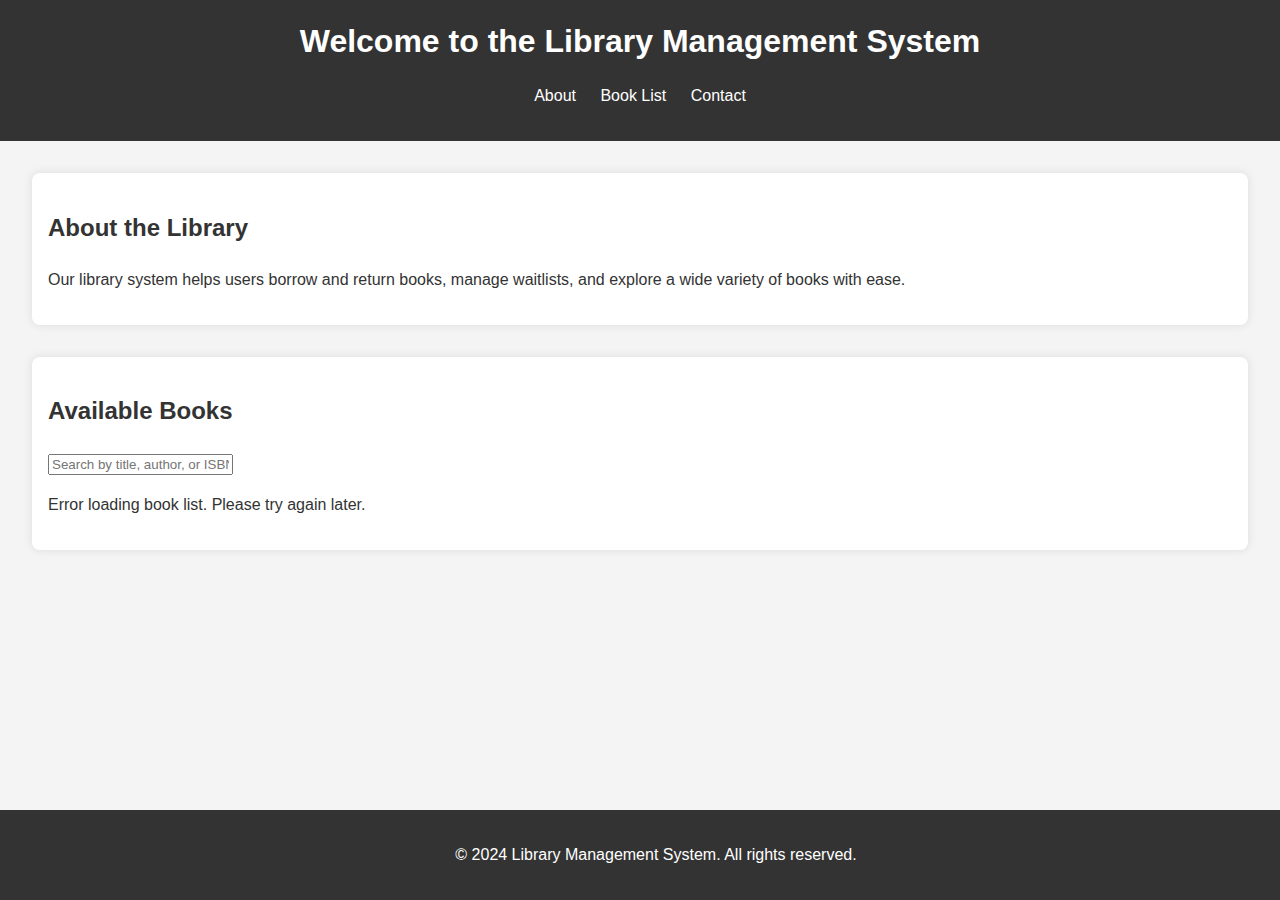
==== index.html @ 9f6ed494 "updated all files and created the code for the search functions. This is a test" ====
<!DOCTYPE html>
<html lang="en">
<head>
    <meta charset="UTF-8">
    <meta name="viewport" content="width=device-width, initial-scale=1.0">
    <title>Library Management System</title>
    <link rel="stylesheet" href="css/style.css">
</head>
<body>
    <header>
        <h1>Welcome to the Library Management System</h1>
        <nav>
            <ul>
                <li><a href="#about">About</a></li>
                <li><a href="#booklist">Book List</a></li>
                <li><a href="#contact">Contact</a></li>
            </ul>
        </nav>
    </header>

    <section id="about">
        <h2>About the Library</h2>
        <p>Our library system helps users borrow and return books, manage waitlists, and explore a wide variety of books with ease.</p>
    </section>

    <section id="booklist">
        <h2>Available Books</h2>
        <input type="text" id="search-box" placeholder="Search by title, author, or ISBN...">
        <ul id="book-list"></ul>
    </section>

    <footer>
        <p>&copy; 2024 Library Management System. All rights reserved.</p>
    </footer>

    <script src="scripts/main.js"></script>
</body>
</html>
---- css/style.css ----
body {
    font-family: Arial, sans-serif;
    margin: 0;
    padding: 0;
    line-height: 1.6;
    background-color: #f4f4f4;
    color: #333;
}

header {
    background-color: #333;
    color: white;
    padding: 1rem;
    text-align: center;
}

header h1 {
    margin: 0;
}

header nav ul {
    list-style: none;
    padding: 0;
}

header nav ul li {
    display: inline;
    margin: 0 10px;
}

header nav ul li a {
    color: white;
    text-decoration: none;
}

section {
    margin: 2rem;
    padding: 1rem;
    background: white;
    border-radius: 8px;
    box-shadow: 0 0 10px rgba(0, 0, 0, 0.1);
}

#booklist ul {
    list-style: none;
    padding: 0;
}

#booklist ul li {
    display: flex;
    align-items: flex-start;
    margin-bottom: 1rem;
    border: 1px solid #ddd;
    border-radius: 5px;
    padding: 1rem;
    background-color: #f9f9f9;
}

.book-cover {
    width: 100px;
    height: auto;
    margin-right: 1rem;
    border-radius: 5px;
    box-shadow: 0 0 5px rgba(0, 0, 0, 0.1);
}

.book-details h3 {
    margin: 0 0 0.5rem;
}

.book-details p {
    margin: 0.2rem 0;
}

footer {
    background-color: #333;
    color: white;
    text-align: center;
    padding: 1rem;
    position: fixed;
    bottom: 0;
    width: 100%;
}

/* Availability Styles */
.book-available {
    border-left: 5px solid #4CAF50;
}

.book-checked-out {
    border-left: 5px solid #f44336;
}
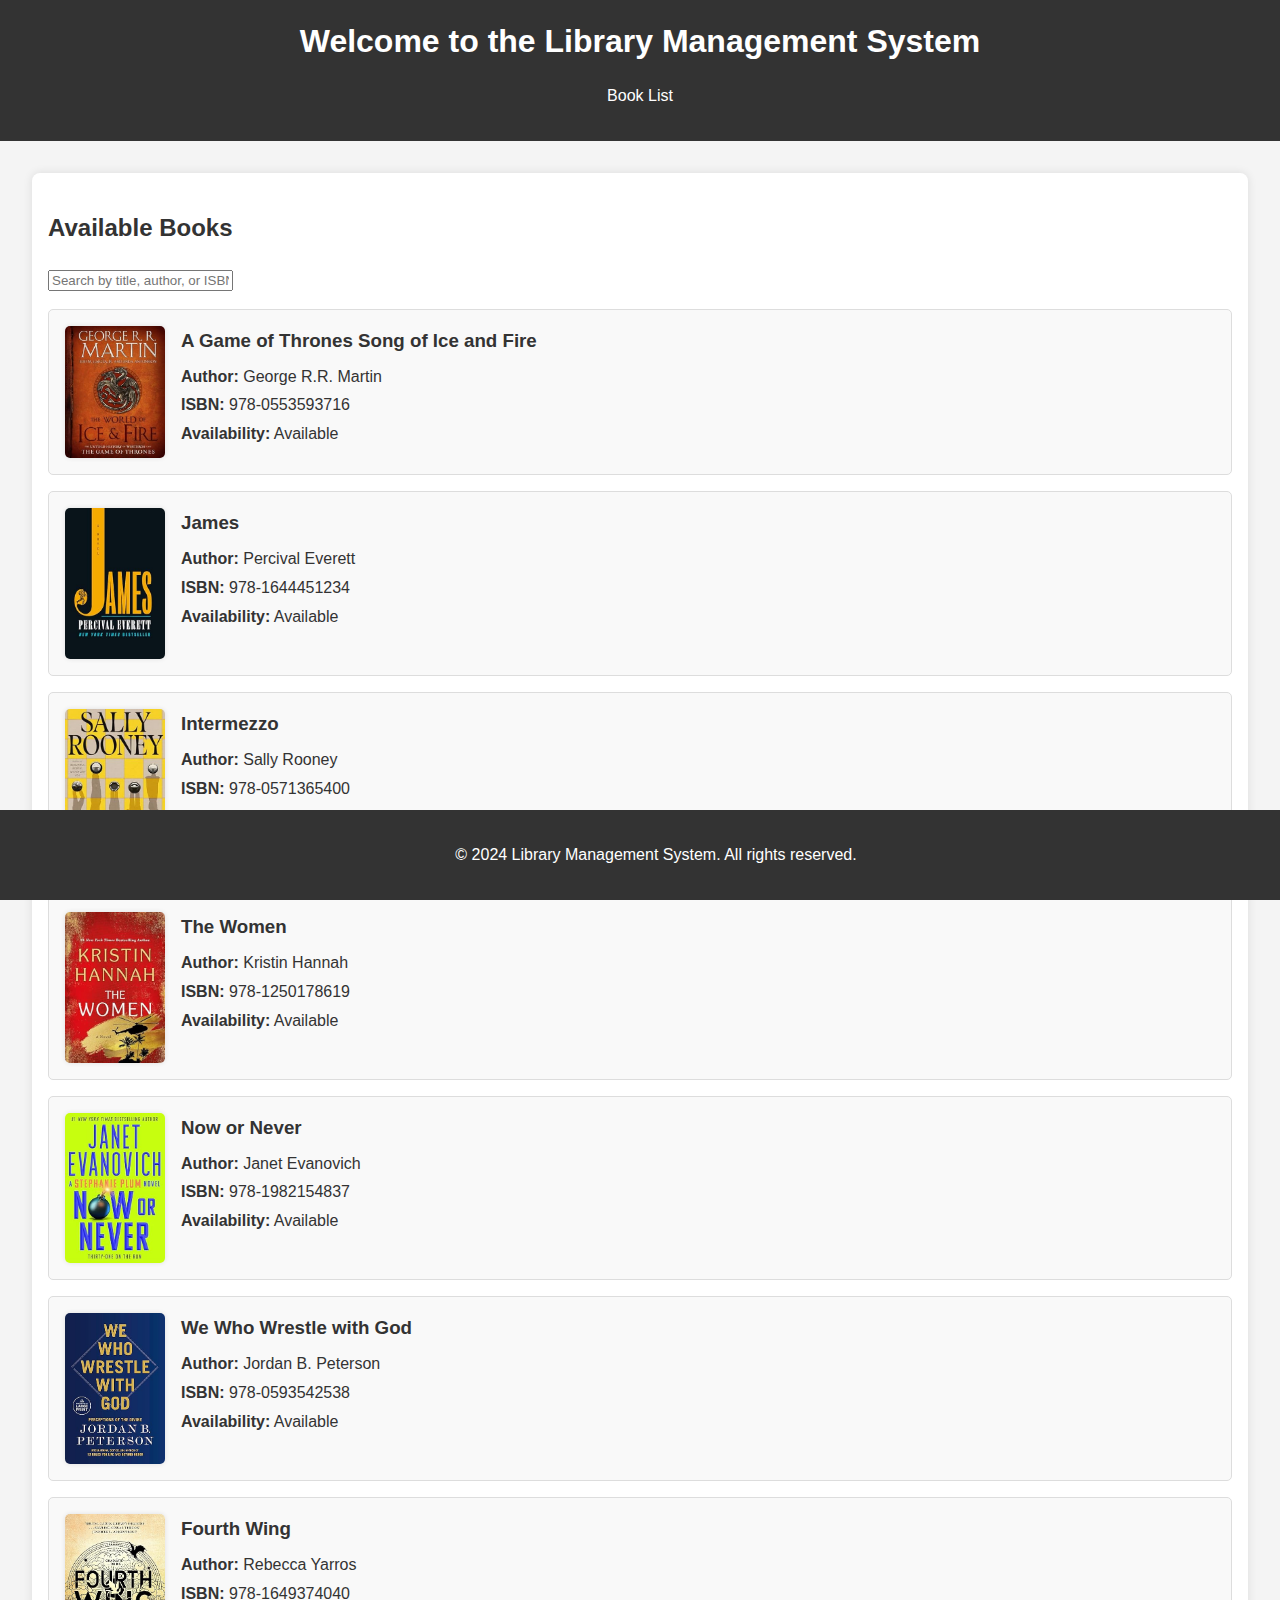
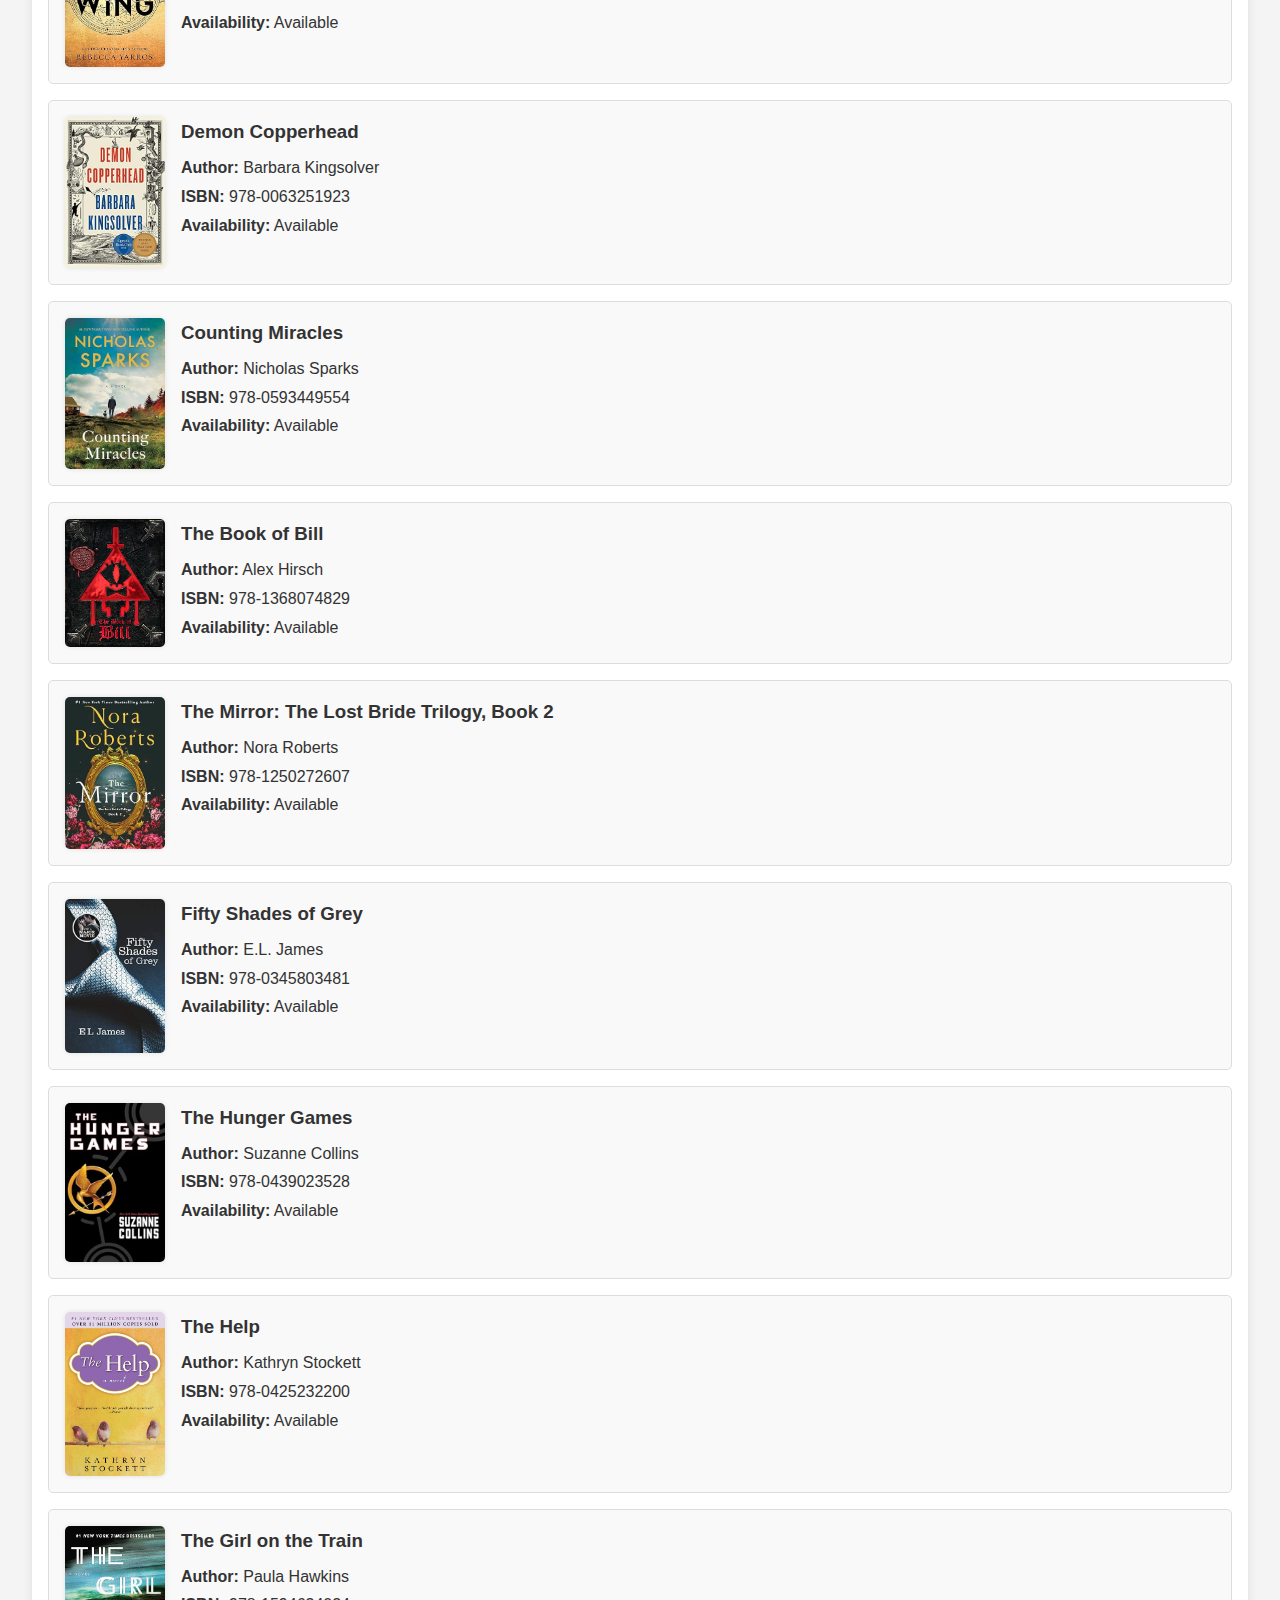
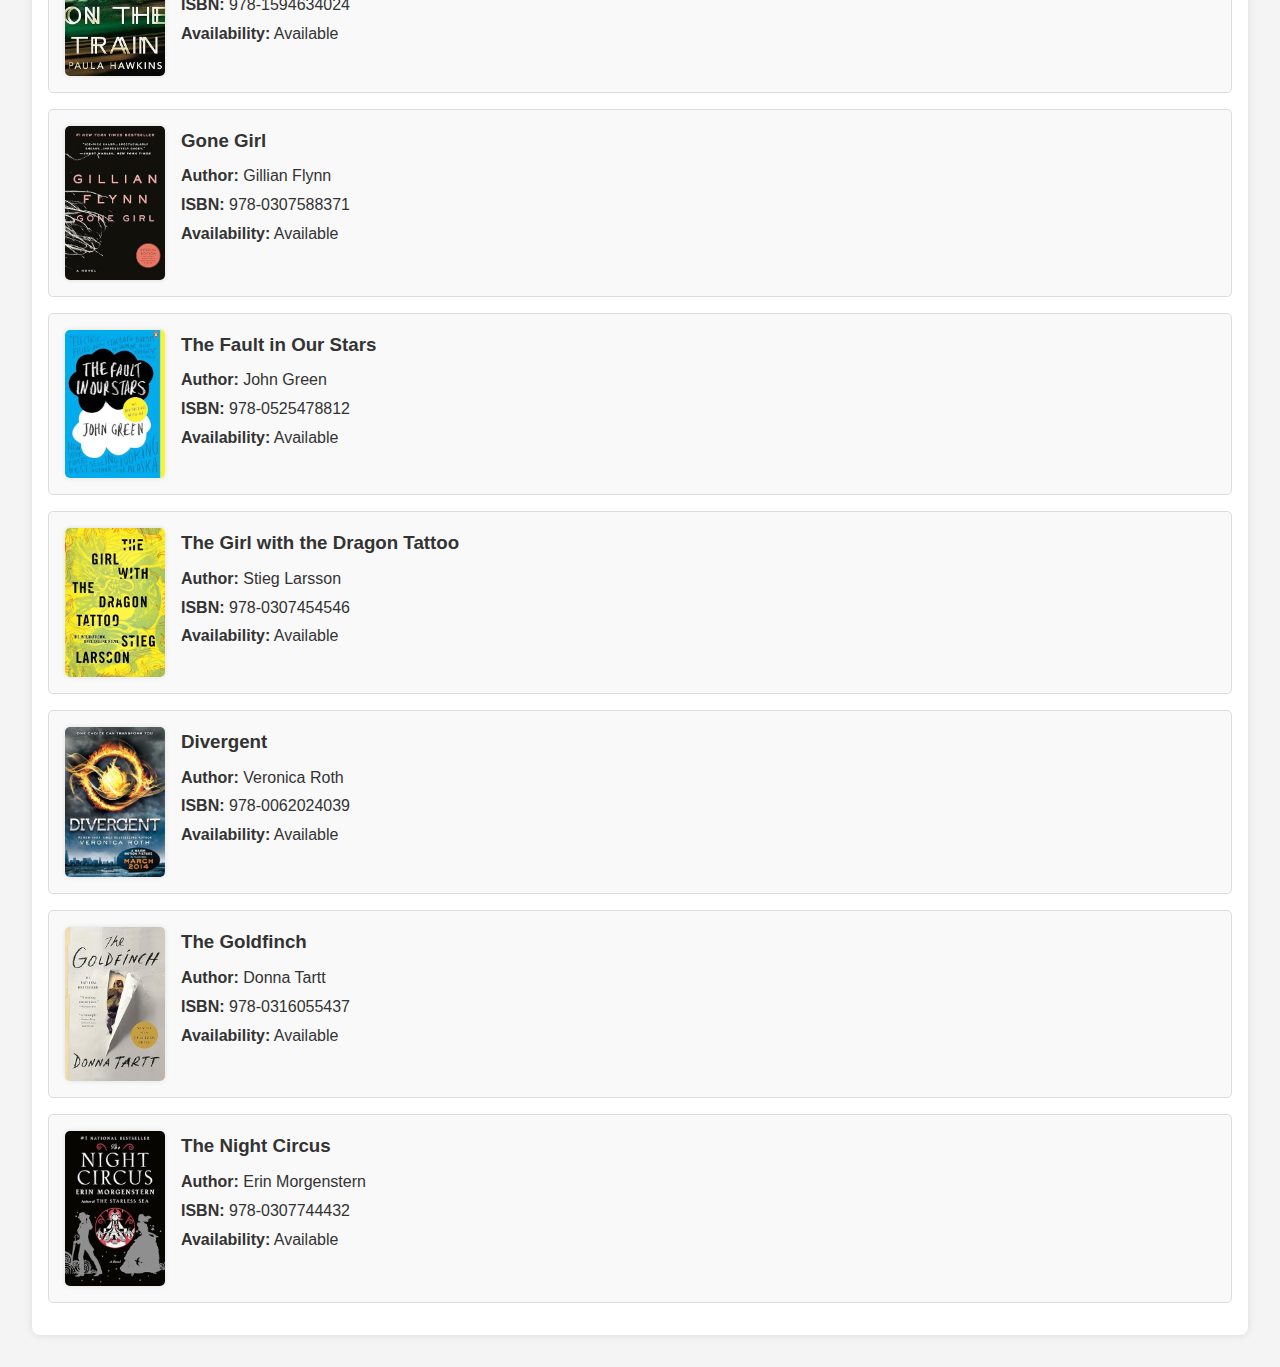
==== commit bef07069: "index and main.js updates. they were linking improperly" ====
--- a/index.html
+++ b/index.html
@@ -11,17 +11,10 @@
         <h1>Welcome to the Library Management System</h1>
         <nav>
             <ul>
-                <li><a href="#about">About</a></li>
                 <li><a href="#booklist">Book List</a></li>
-                <li><a href="#contact">Contact</a></li>
             </ul>
         </nav>
     </header>
-
-    <section id="about">
-        <h2>About the Library</h2>
-        <p>Our library system helps users borrow and return books, manage waitlists, and explore a wide variety of books with ease.</p>
-    </section>
 
     <section id="booklist">
         <h2>Available Books</h2>
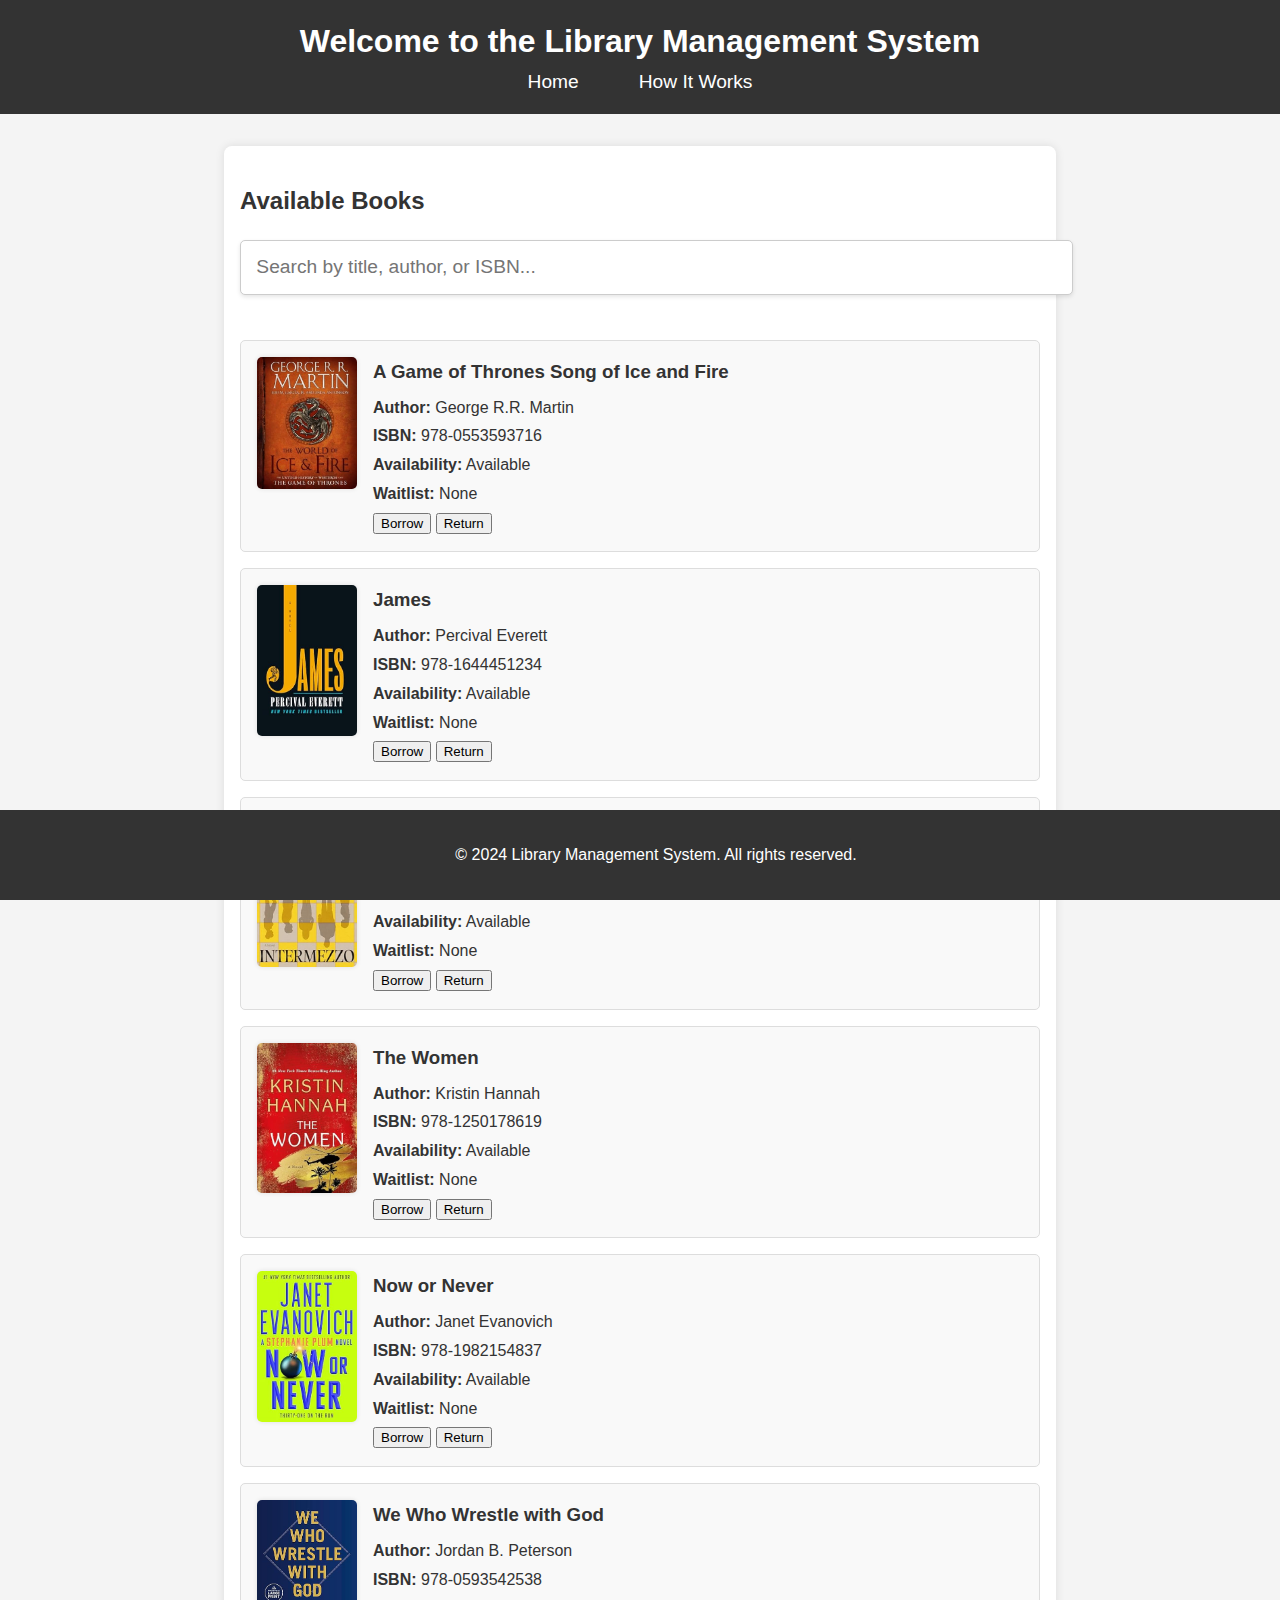
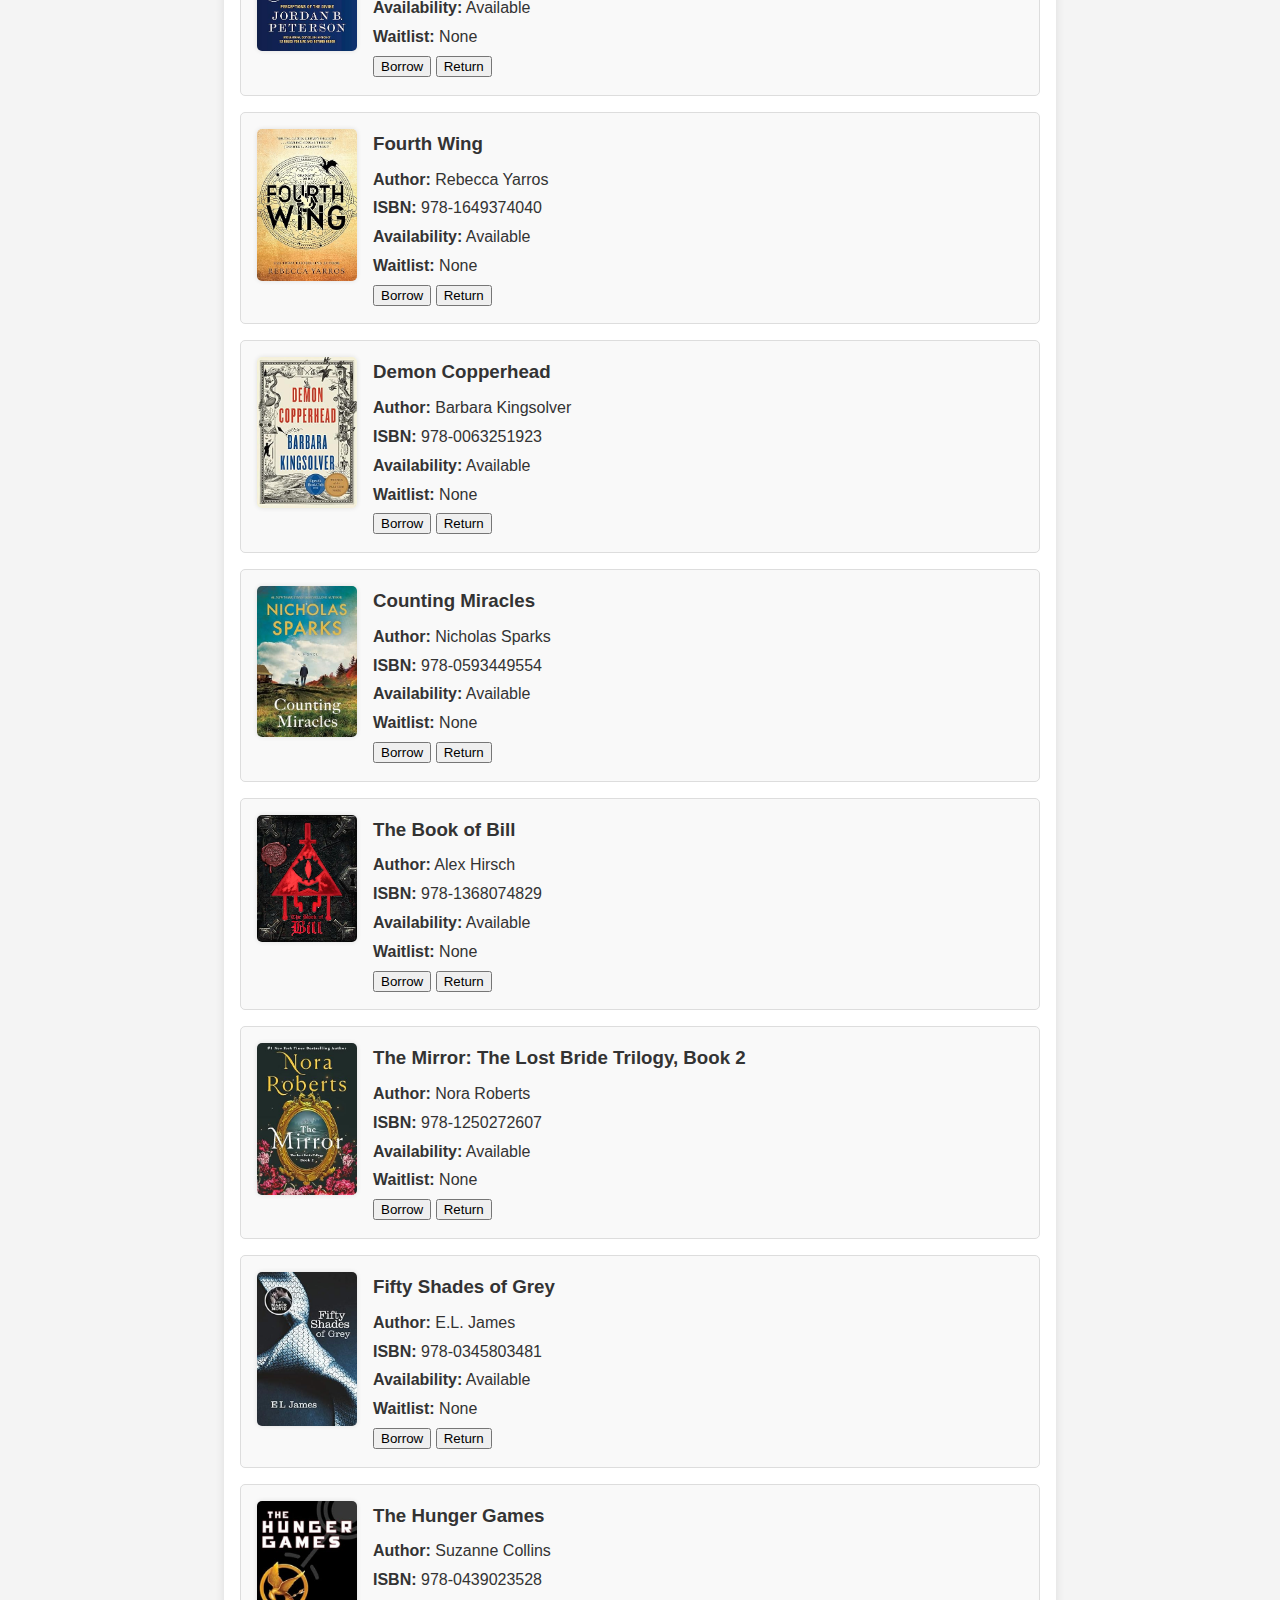
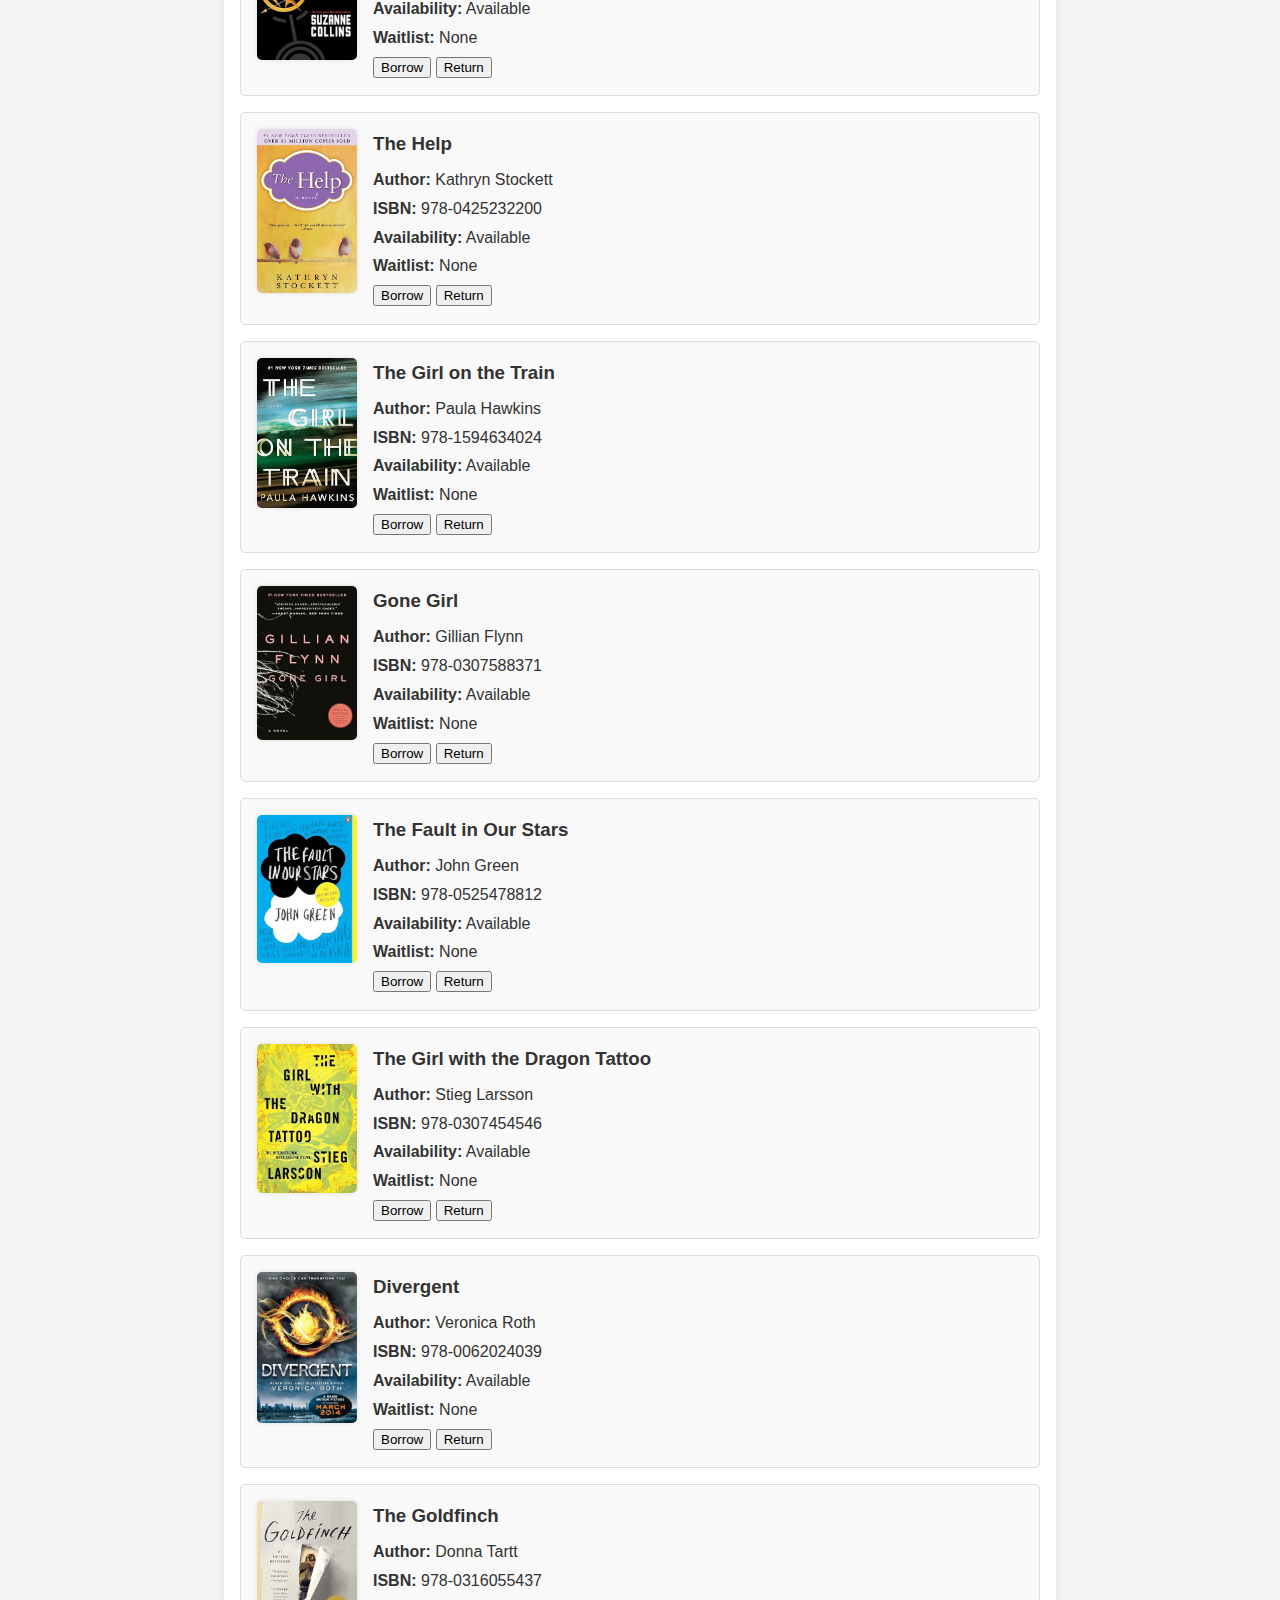
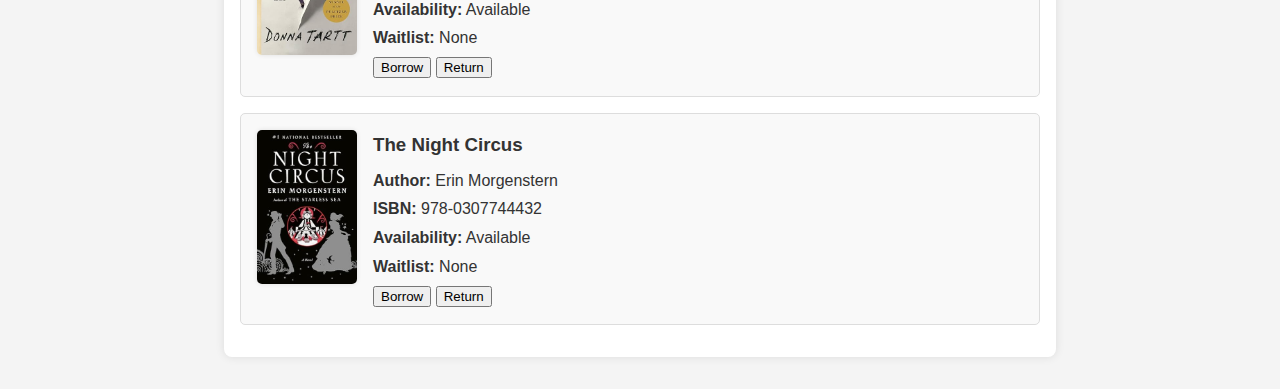
==== commit c3e6a1ca: "changes to styles index and a new page called howitworks" ====
--- a/index.html
+++ b/index.html
@@ -11,7 +11,8 @@
         <h1>Welcome to the Library Management System</h1>
         <nav>
             <ul>
-                <li><a href="#booklist">Book List</a></li>
+                <li><a href="index.html">Home</a></li>
+                <li><a href="howitworks.html">How It Works</a></li>
             </ul>
         </nav>
     </header>
--- a/css/style.css
+++ b/css/style.css
@@ -1,92 +1,143 @@
+/* General Body Styles */
 body {
-    font-family: Arial, sans-serif;
-    margin: 0;
-    padding: 0;
-    line-height: 1.6;
-    background-color: #f4f4f4;
-    color: #333;
+  font-family: Arial, sans-serif;
+  margin: 0;
+  padding: 0;
+  line-height: 1.6;
+  background-color: #f4f4f4;
+  color: #333;
 }
 
+/* Header and Navigation */
 header {
-    background-color: #333;
-    color: white;
-    padding: 1rem;
-    text-align: center;
+  background-color: #333;
+  color: white;
+  padding: 1rem;
+  text-align: center;
 }
 
 header h1 {
-    margin: 0;
+  margin: 0;
 }
 
 header nav ul {
-    list-style: none;
-    padding: 0;
+  list-style: none;
+  padding: 0;
+  margin: 0;
+  display: flex;
+  justify-content: center;
 }
 
 header nav ul li {
-    display: inline;
-    margin: 0 10px;
+  margin: 0 15px;
 }
 
 header nav ul li a {
-    color: white;
-    text-decoration: none;
+  color: white;
+  text-decoration: none;
+  font-size: 1.2em;
+  padding: 10px 15px;
+  transition: background-color 0.3s ease;
 }
 
-section {
-    margin: 2rem;
-    padding: 1rem;
-    background: white;
-    border-radius: 8px;
-    box-shadow: 0 0 10px rgba(0, 0, 0, 0.1);
+header nav ul li a:hover {
+  background-color: #555;
+  border-radius: 5px;
 }
 
+header nav ul li a.active {
+  font-weight: bold;
+  border-bottom: 2px solid #fff;
+}
+
+/* Section Styling */
+section {
+  margin: 2rem auto;
+  padding: 1rem;
+  max-width: 800px;
+  background: white;
+  border-radius: 8px;
+  box-shadow: 0 0 10px rgba(0, 0, 0, 0.1);
+}
+
+/* Book List Styling */
 #booklist ul {
-    list-style: none;
-    padding: 0;
+  list-style: none;
+  padding: 0;
 }
 
 #booklist ul li {
-    display: flex;
-    align-items: flex-start;
-    margin-bottom: 1rem;
-    border: 1px solid #ddd;
-    border-radius: 5px;
-    padding: 1rem;
-    background-color: #f9f9f9;
+  display: flex;
+  align-items: flex-start;
+  margin-bottom: 1rem;
+  border: 1px solid #ddd;
+  border-radius: 5px;
+  padding: 1rem;
+  background-color: #f9f9f9;
 }
 
-.book-cover {
-    width: 100px;
-    height: auto;
-    margin-right: 1rem;
-    border-radius: 5px;
-    box-shadow: 0 0 5px rgba(0, 0, 0, 0.1);
+/* Search Box */
+#search-box {
+  width: 100%; /* Make the input span the full width of its container */
+  padding: 0.8em; /* Add padding for a larger, more clickable input */
+  margin-bottom: 1.5em; /* Add some spacing below the input */
+  font-size: 1.2em; /* Increase font size */
+  border: 1px solid #ccc; /* Add a border for visibility */
+  border-radius: 5px; /* Rounded corners for the input */
+  box-shadow: 0 2px 4px rgba(0, 0, 0, 0.1); /* Subtle shadow for depth */
 }
 
+/* Book Cover */
+.book-cover {
+  width: 100px;
+  height: auto;
+  margin-right: 1rem;
+  border-radius: 5px;
+  box-shadow: 0 0 5px rgba(0, 0, 0, 0.1);
+}
+
+/* Book Details */
 .book-details h3 {
-    margin: 0 0 0.5rem;
+  margin: 0 0 0.5rem;
 }
 
 .book-details p {
-    margin: 0.2rem 0;
+  margin: 0.2rem 0;
 }
 
+/* Footer */
 footer {
-    background-color: #333;
-    color: white;
-    text-align: center;
-    padding: 1rem;
-    position: fixed;
-    bottom: 0;
-    width: 100%;
+  background-color: #333;
+  color: white;
+  text-align: center;
+  padding: 1rem;
+  position: fixed;
+  bottom: 0;
+  width: 100%;
 }
 
 /* Availability Styles */
 .book-available {
-    border-left: 5px solid #4CAF50;
+  border-left: 5px solid #4caf50;
 }
 
-.book-checked-out {
-    border-left: 5px solid #f44336;
-}+.book-borrowed {
+  border-left: 5px solid #f44336;
+}
+
+/* Responsive Design */
+@media (max-width: 600px) {
+  header nav ul {
+    flex-direction: column;
+    align-items: center;
+  }
+
+  header nav ul li {
+    margin: 10px 0;
+  }
+
+  #search-box {
+    font-size: 1em;
+    padding: 0.6em;
+  }
+}
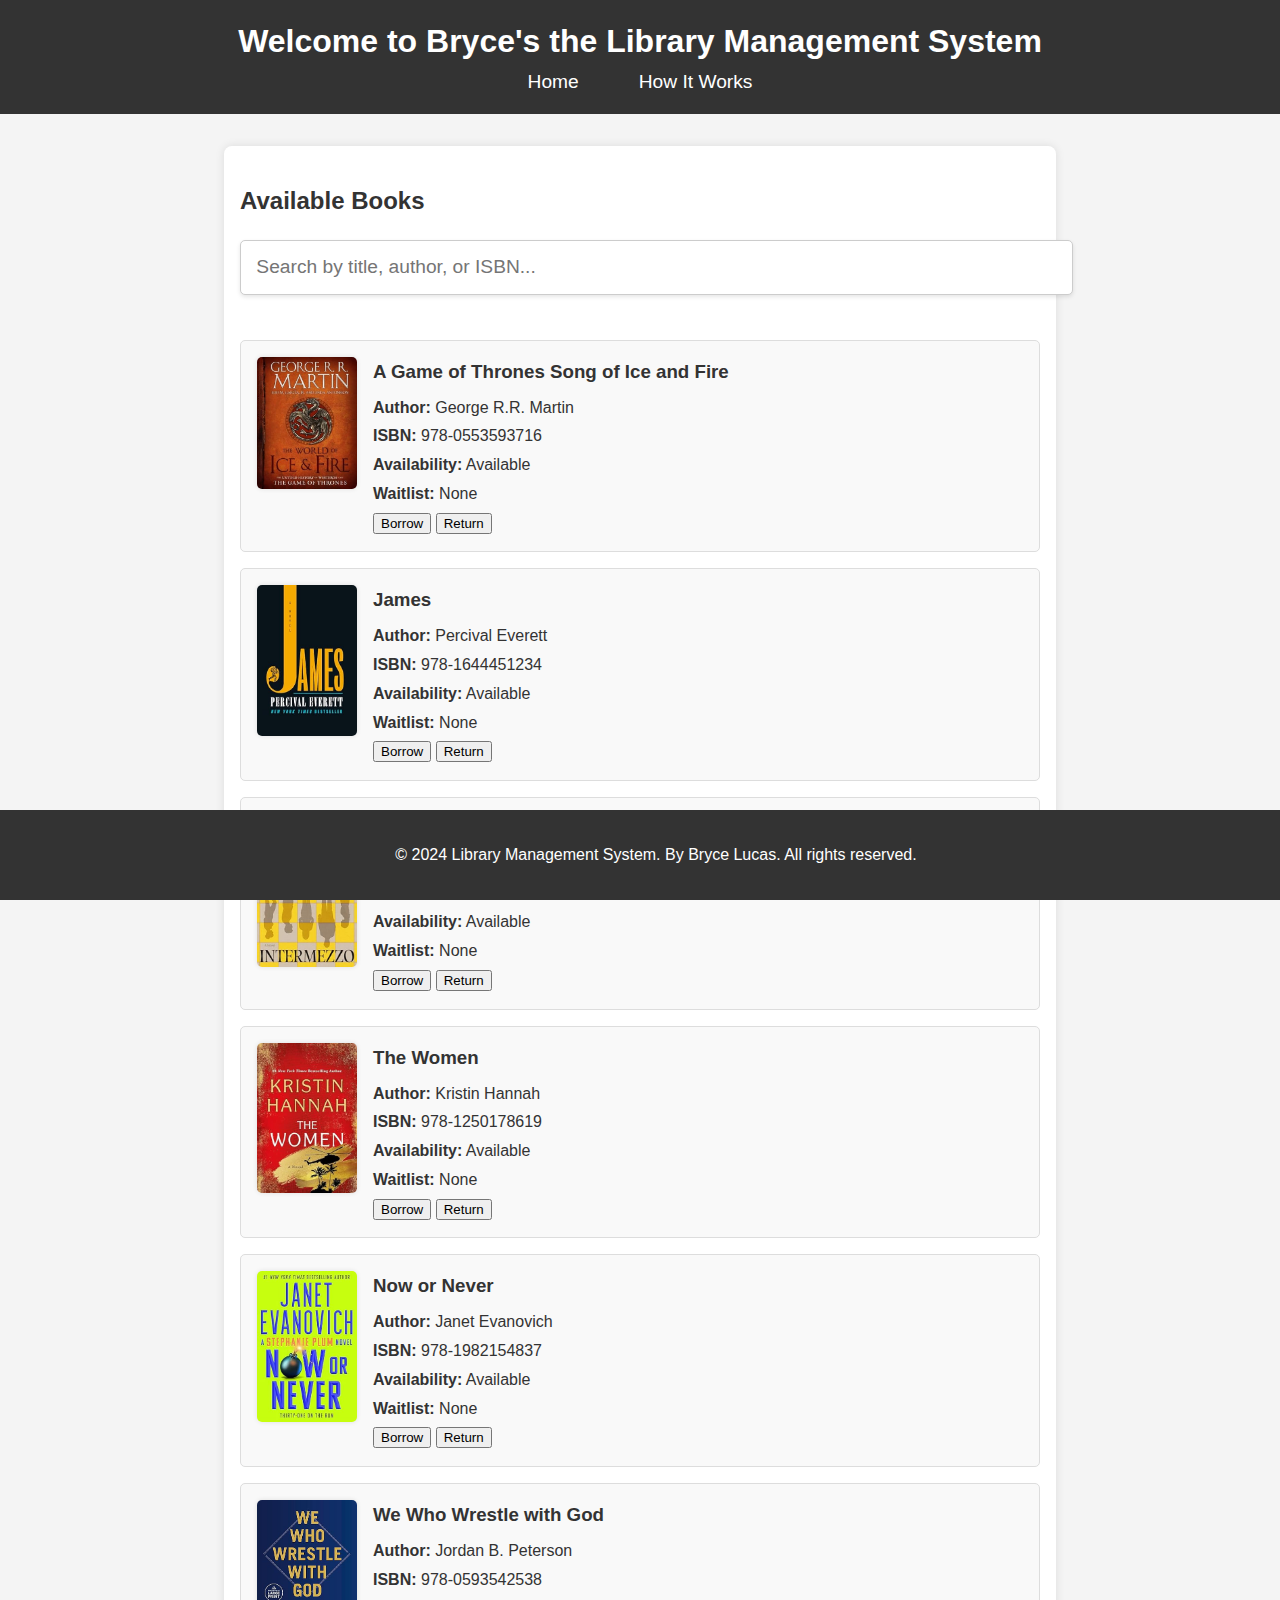
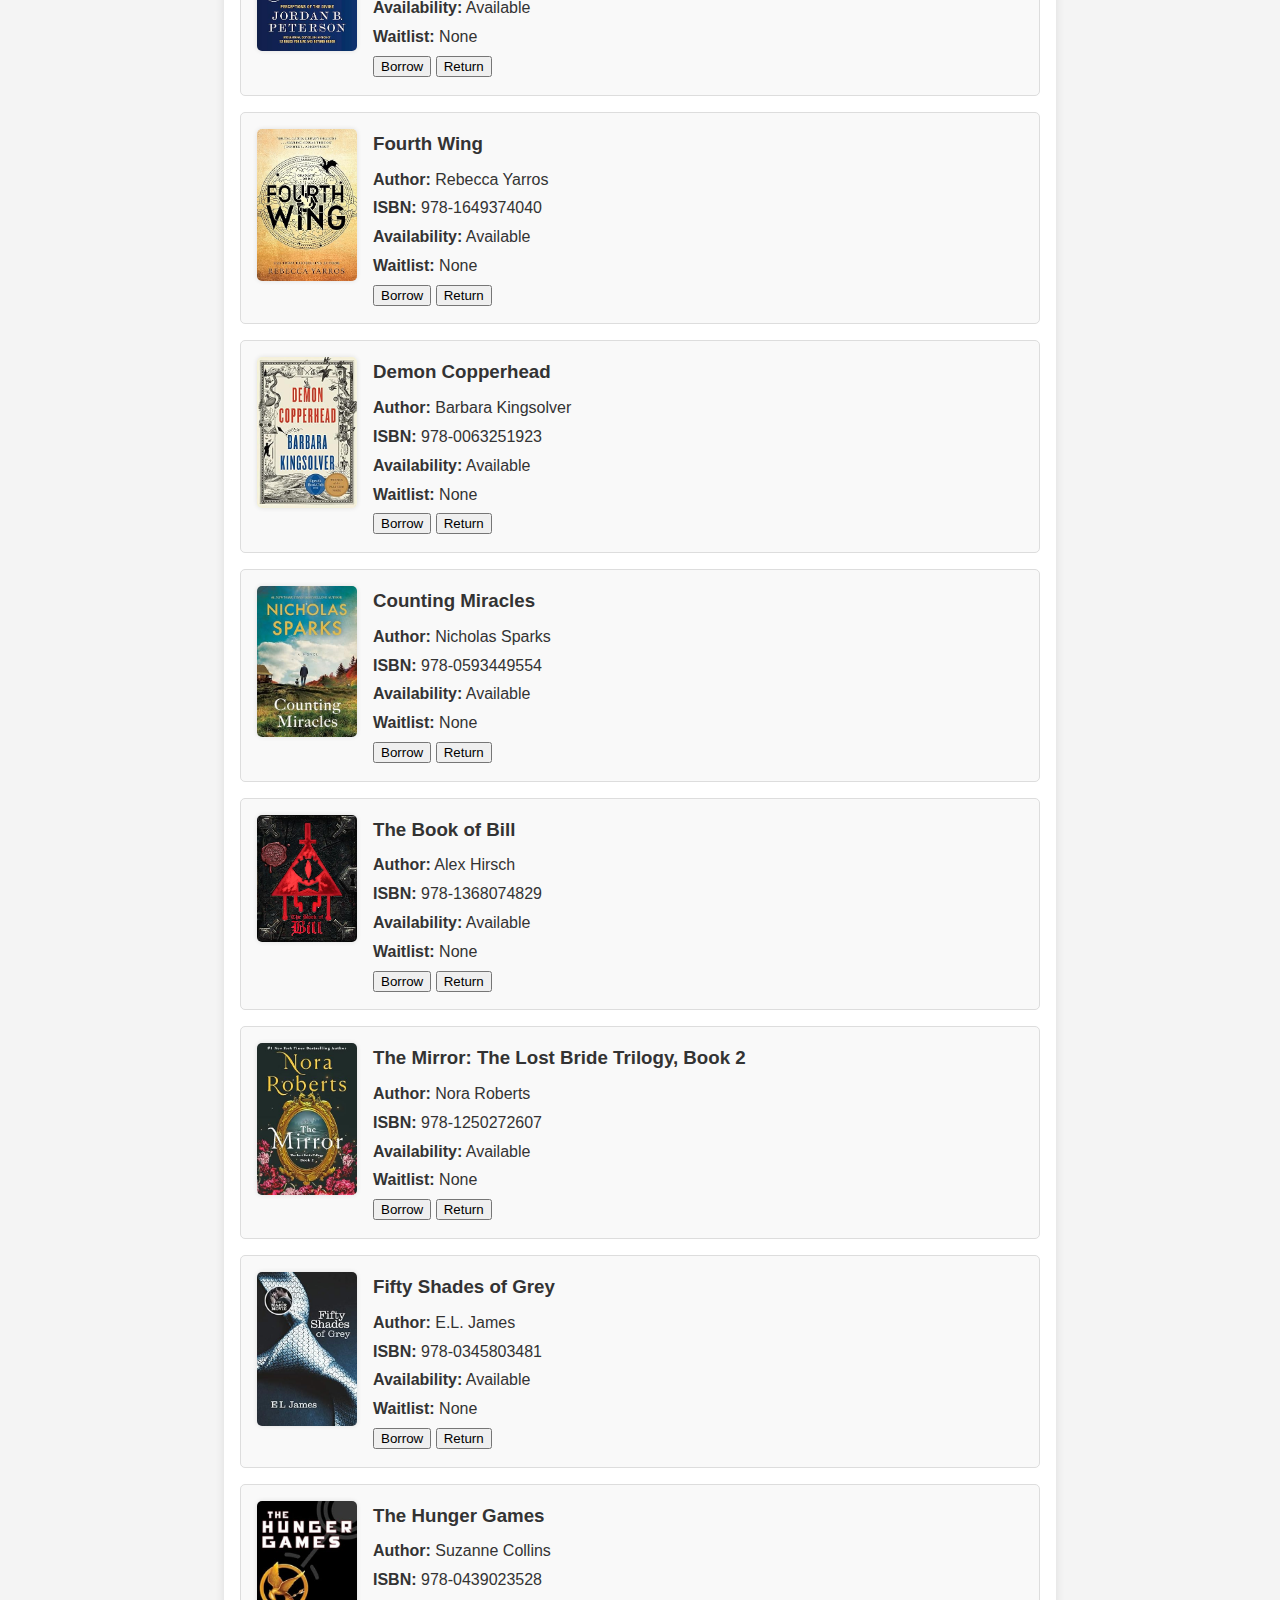
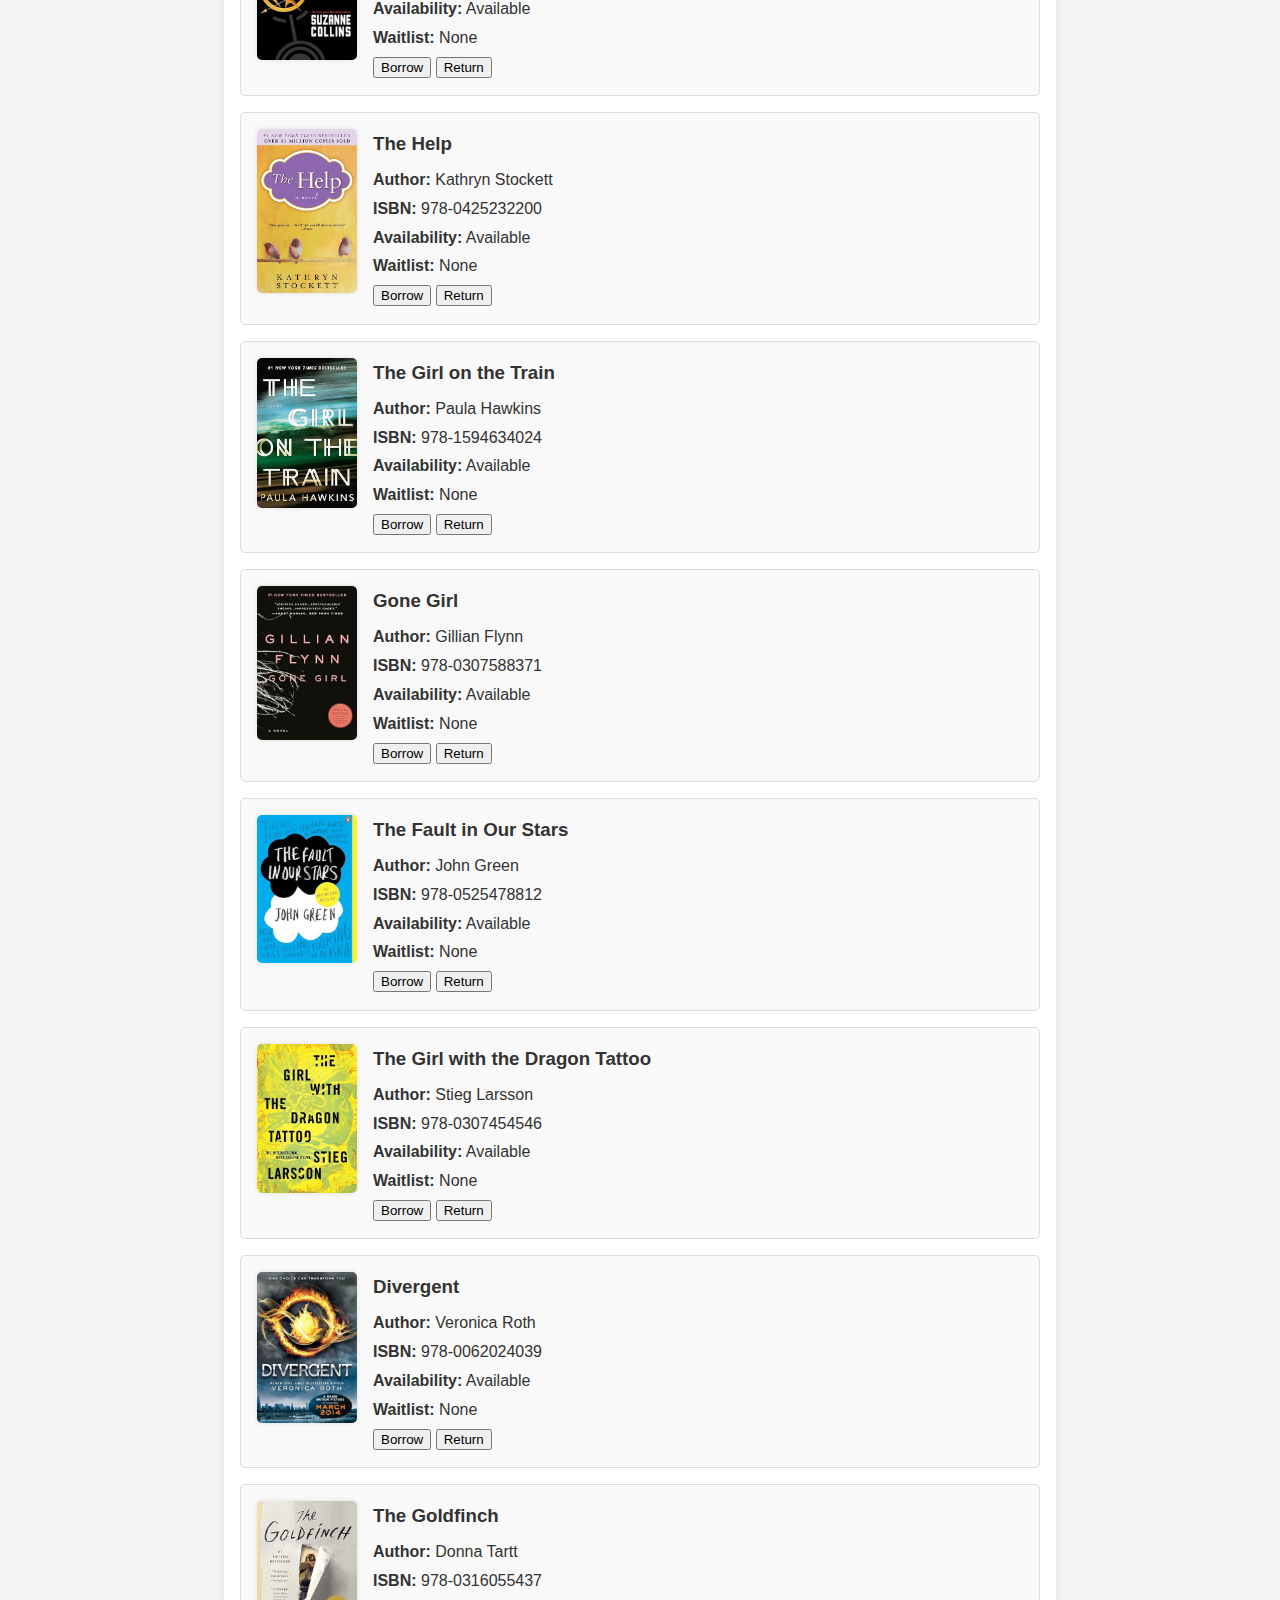
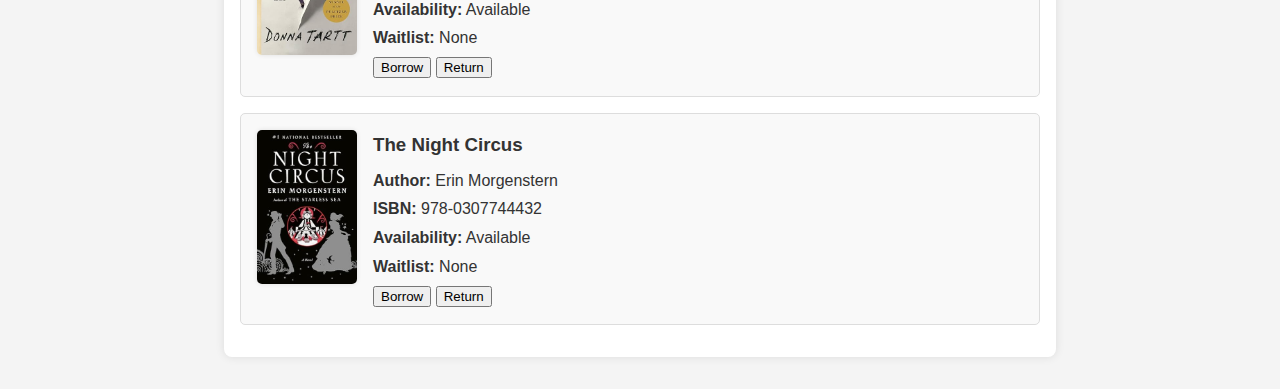
==== commit 0771c6ba: "added copyright for myself" ====
--- a/index.html
+++ b/index.html
@@ -3,30 +3,40 @@
 <head>
     <meta charset="UTF-8">
     <meta name="viewport" content="width=device-width, initial-scale=1.0">
-    <title>Library Management System</title>
+    <title>Bryce's Library Management System</title>
+    <!-- Link to external stylesheet for consistent styling across the project -->
     <link rel="stylesheet" href="css/style.css">
 </head>
 <body>
+    <!-- Header Section -->
     <header>
-        <h1>Welcome to the Library Management System</h1>
+        <h1>Welcome to Bryce's the Library Management System</h1>
+        <!-- Navigation Menu -->
         <nav>
             <ul>
+                <!-- Link to the home page -->
                 <li><a href="index.html">Home</a></li>
+                <!-- Link to the "How It Works" page -->
                 <li><a href="howitworks.html">How It Works</a></li>
             </ul>
         </nav>
     </header>
 
+    <!-- Section for the book list -->
     <section id="booklist">
         <h2>Available Books</h2>
+        <!-- Search input field for filtering books -->
         <input type="text" id="search-box" placeholder="Search by title, author, or ISBN...">
+        <!-- Unordered list where book items will be dynamically inserted by JavaScript -->
         <ul id="book-list"></ul>
     </section>
 
+    <!-- Footer Section -->
     <footer>
-        <p>&copy; 2024 Library Management System. All rights reserved.</p>
+        <p>&copy; 2024 Library Management System. By Bryce Lucas. All rights reserved.</p>
     </footer>
 
+    <!-- JavaScript file responsible for dynamic functionality -->
     <script src="scripts/main.js"></script>
 </body>
 </html>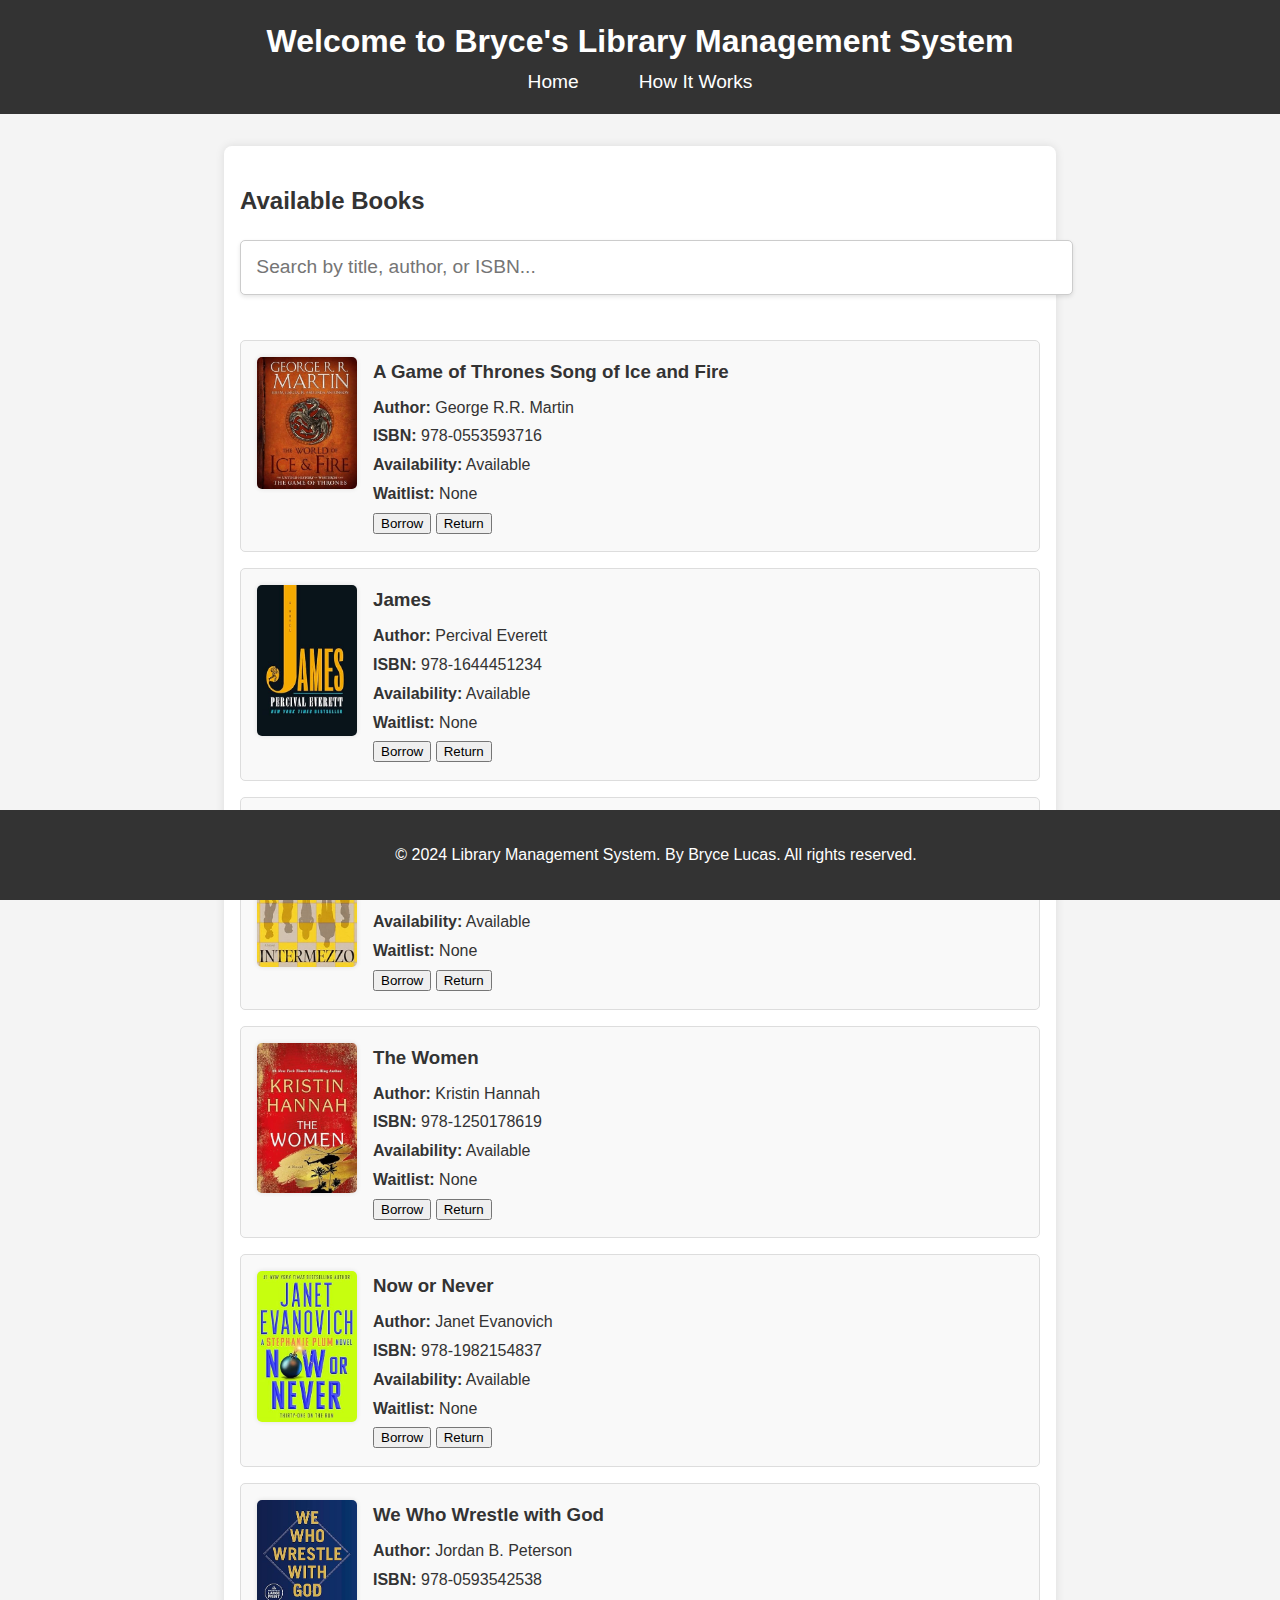
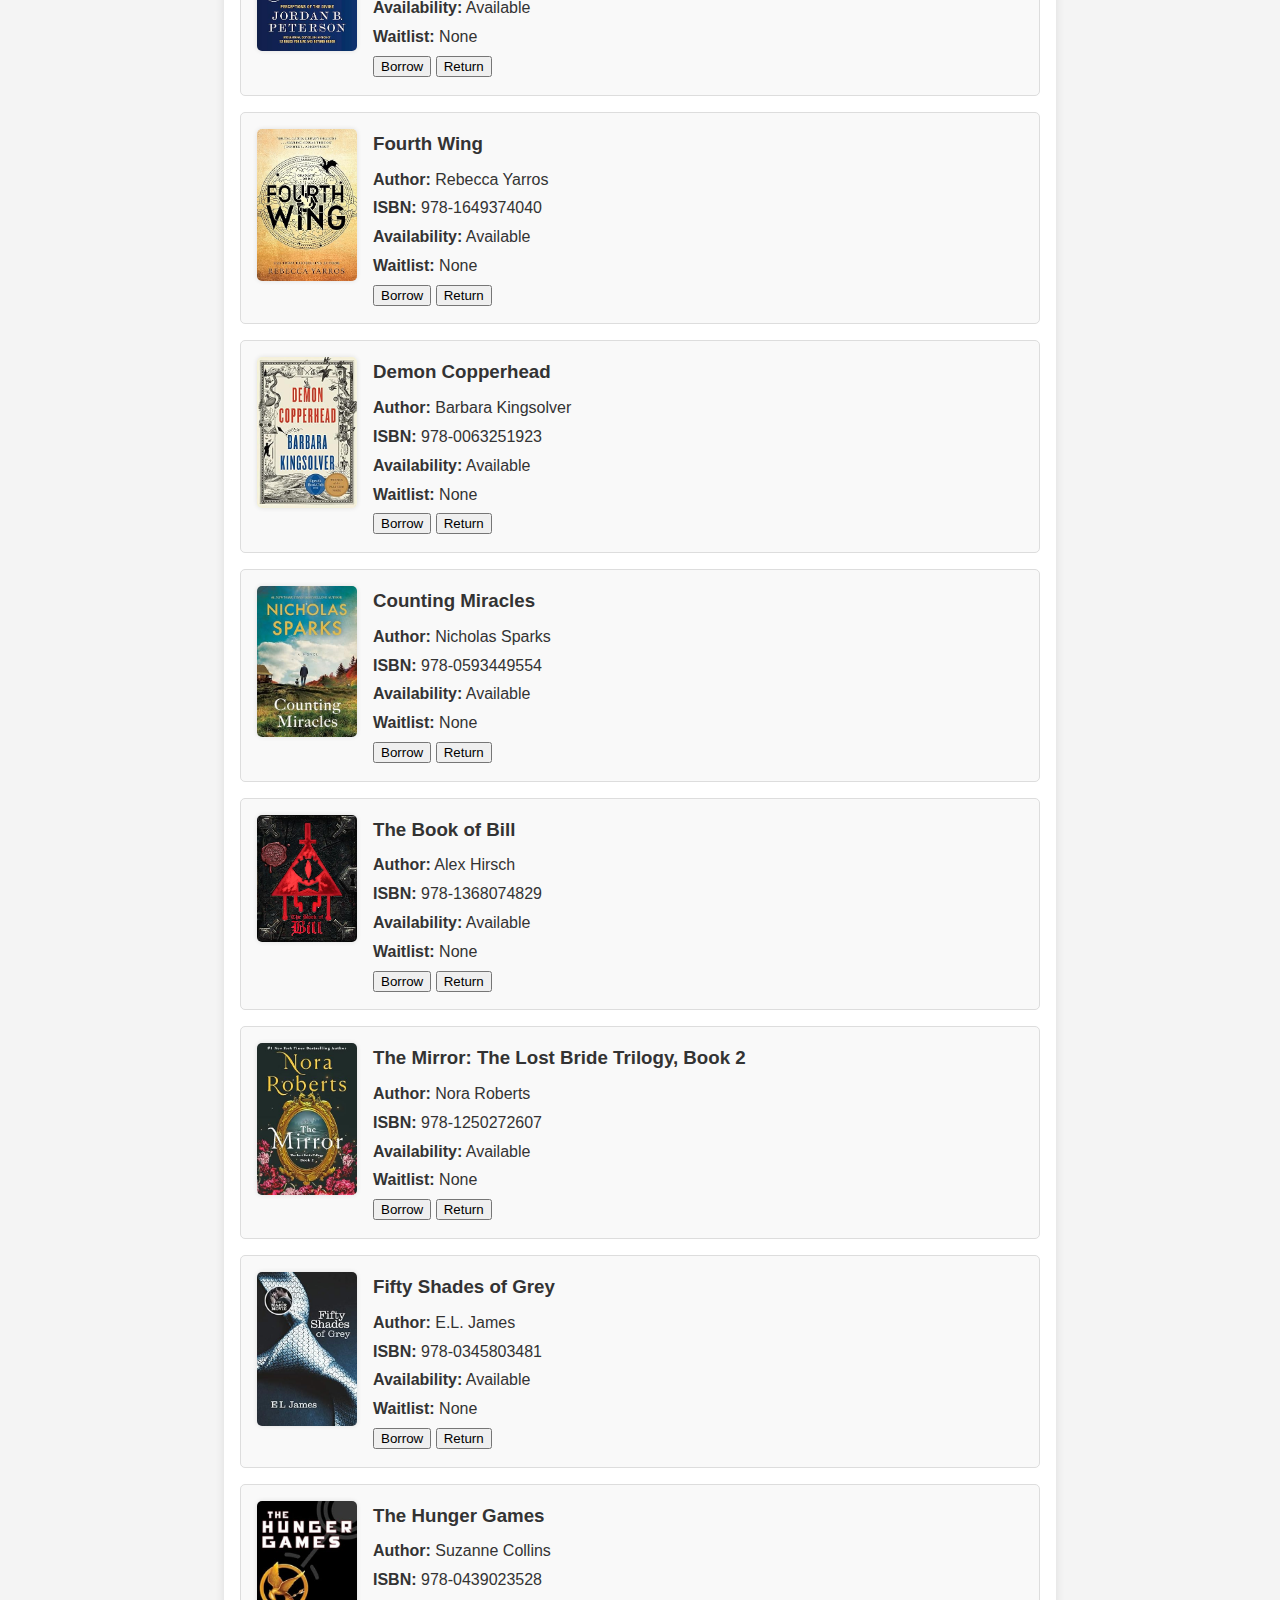
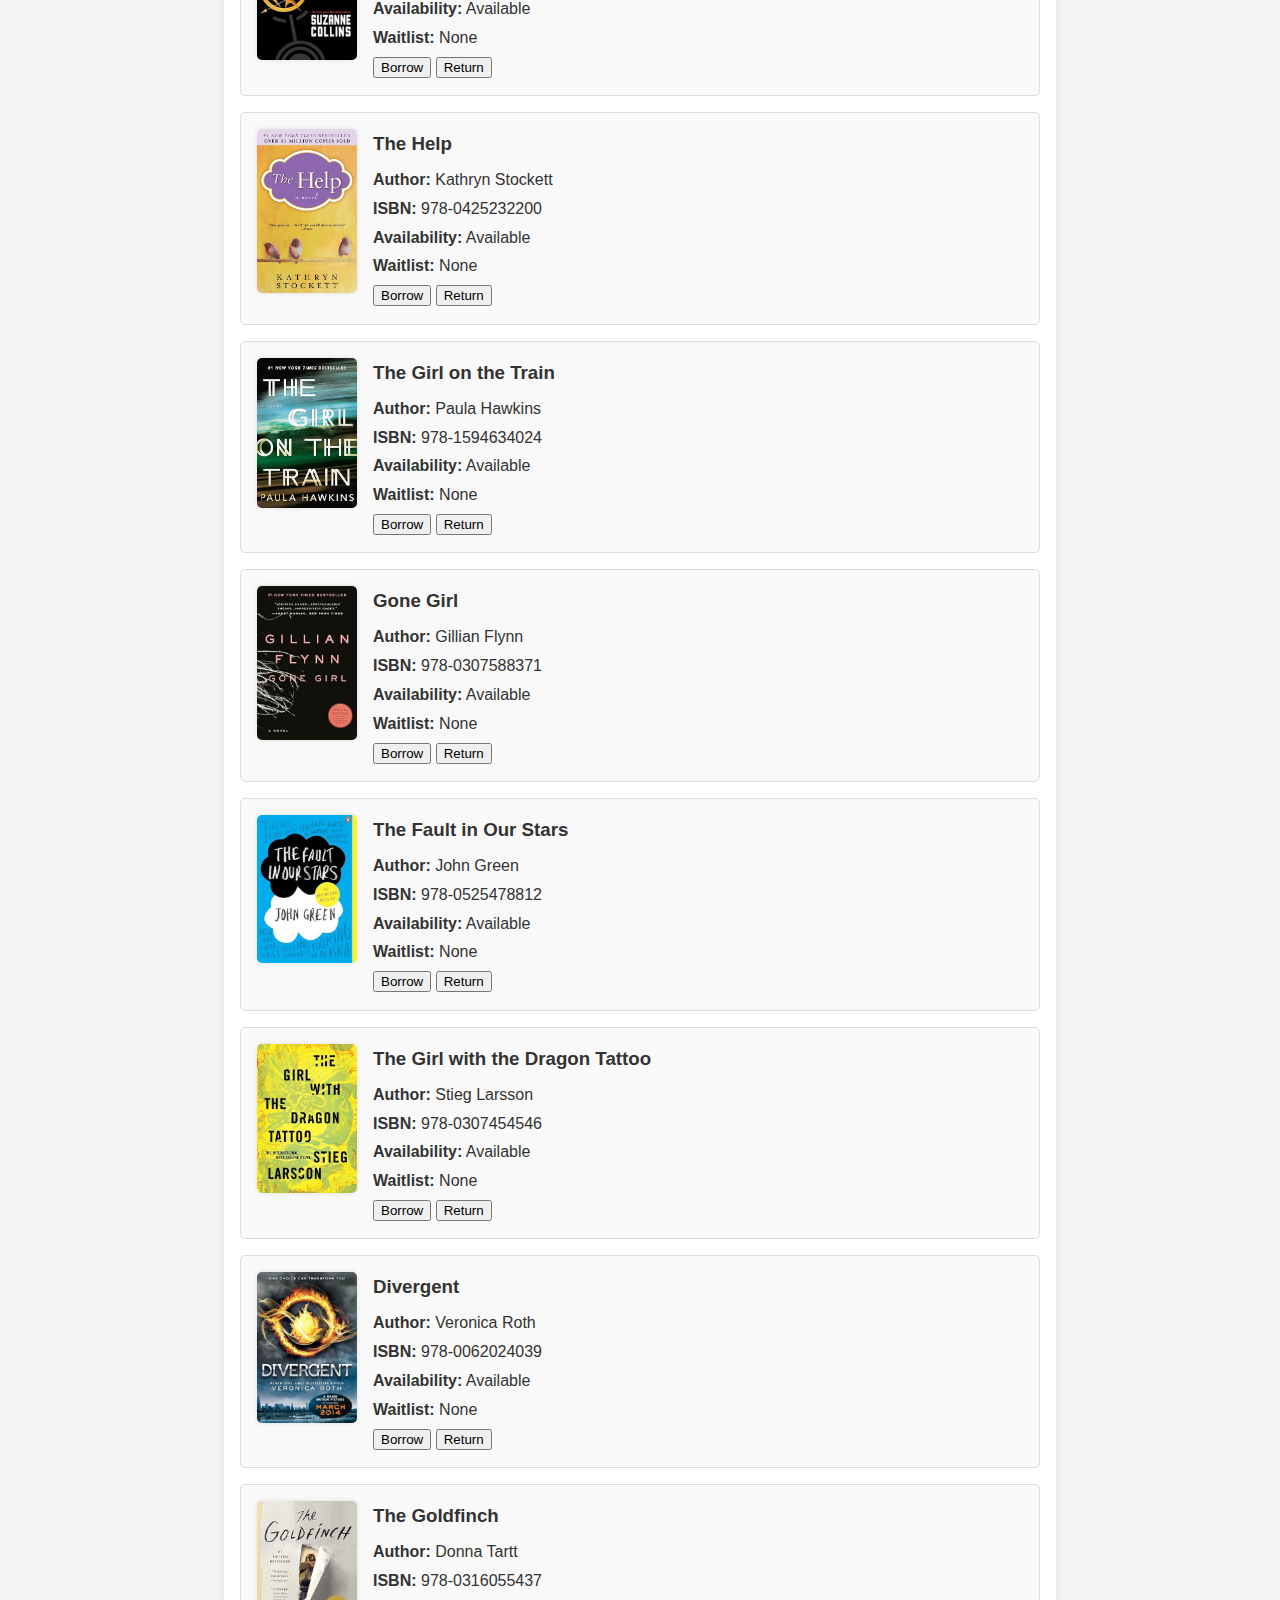
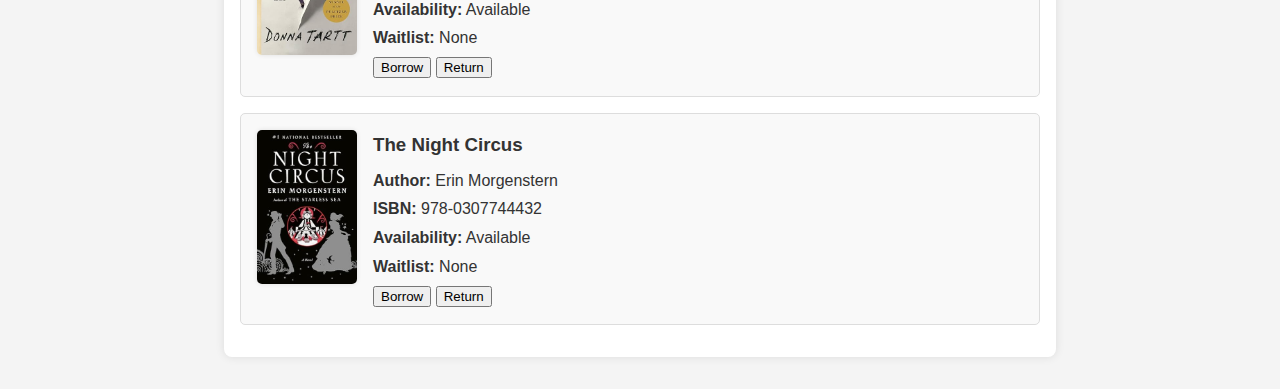
==== commit 1bdbe650: "fixed some grammatical erros" ====
--- a/index.html
+++ b/index.html
@@ -10,7 +10,7 @@
 <body>
     <!-- Header Section -->
     <header>
-        <h1>Welcome to Bryce's the Library Management System</h1>
+        <h1>Welcome to Bryce's Library Management System</h1>
         <!-- Navigation Menu -->
         <nav>
             <ul>
